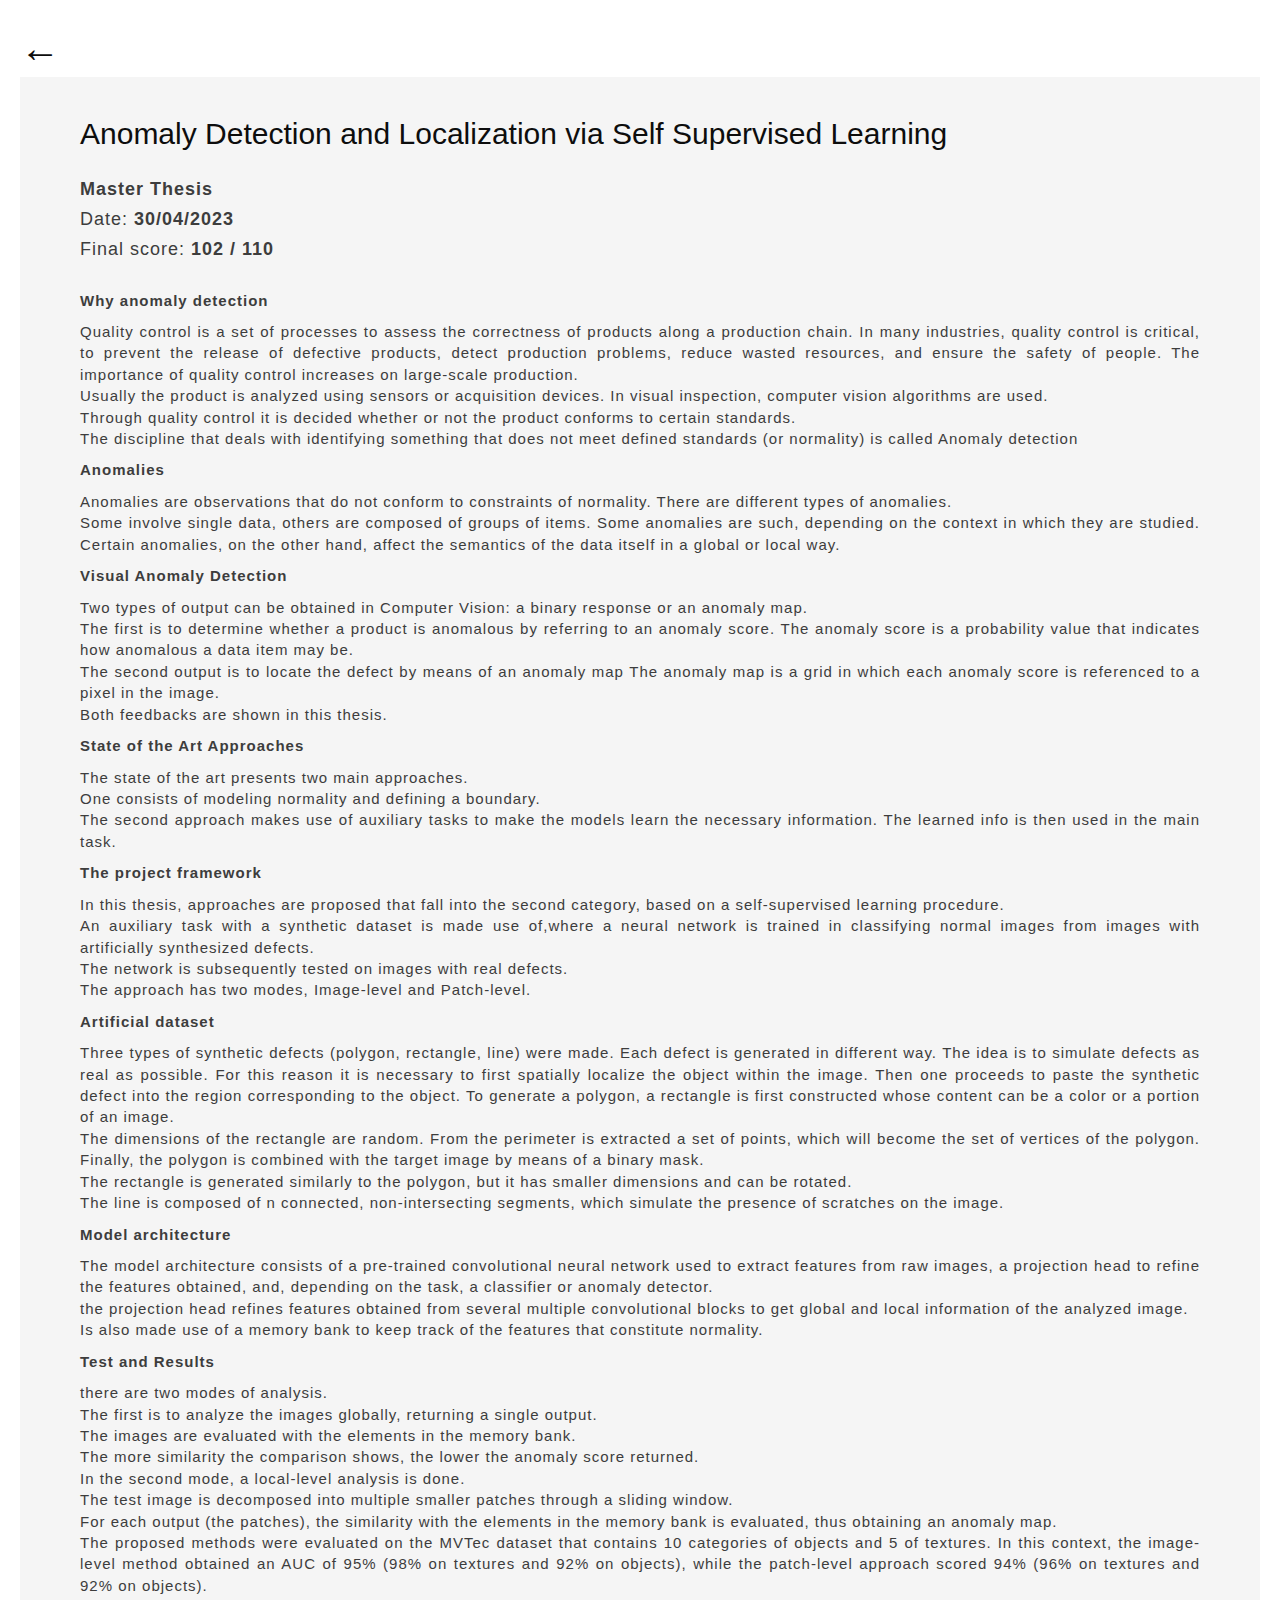
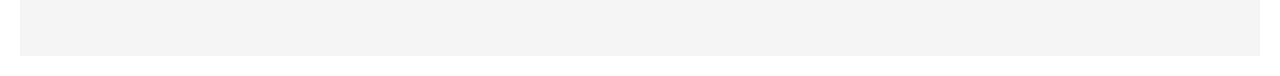
==== master_thesis_detail.html @ 566a7405 "thesis page detail 🔍" ====
<!DOCTYPE html>
<html lang="en">
    <head>
        <meta charset="UTF-8">
        <meta name="viewport" content="width=device-width, initial-scale=1.0">
        <meta http-equiv="X-UA-Compatible" content="ie=edge">
        <title>My Projects</title>
        <link rel="stylesheet" href="https://www.w3schools.com/w3css/4/w3.css">
        
        <!-- Latest compiled and minified CSS -->
        <link rel="stylesheet" href="https://maxcdn.bootstrapcdn.com/bootstrap/3.4.1/css/bootstrap.min.css">

        <!-- jQuery library -->
        <script src="https://ajax.googleapis.com/ajax/libs/jquery/3.6.3/jquery.min.js"></script>

        <!-- Latest compiled JavaScript -->
        <script src="https://maxcdn.bootstrapcdn.com/bootstrap/3.4.1/js/bootstrap.min.js"></script>
        <link rel="stylesheet" href="css/styles.css">
    </head>

    <body>
        <a class="back-arrow" href="index.html"><span>&larr;</span></a>
        <div class="container-detail">
            <h1 class="project-title">Anomaly Detection and Localization via Self 
                Supervised Learning</h1>
            <div class="project-header">
                <h4><strong>Master Thesis</strong></h4>
                <h4>Date: <strong>30/04/2023</strong></h4>
                <h4>Final score: <strong>102 / 110</strong></h4>
            </div>
            <div class="project-detail">
                <p><strong>Why anomaly detection</strong></p>
                <p>Quality control is a set of processes to assess the correctness of products along a production chain.
                    In many industries, quality control is critical, to prevent the release of defective products, detect production problems, reduce wasted resources, and ensure the safety of people.
                    The importance of quality control increases on large-scale production.<br>
                    Usually the product is analyzed using sensors or acquisition devices.
                    In visual inspection, computer vision algorithms are used.<br>
                    Through quality control it is decided whether or not the product conforms to certain standards.<br>
                    The discipline that deals with identifying something that does not meet defined standards (or normality) is called Anomaly detection</p>
                
                <p><strong>Anomalies</strong></p>
                <p>Anomalies are observations that do not conform to constraints of normality.
                    There are different types of anomalies.<br>
                    Some involve single data, others are composed of groups of items.
                    Some anomalies are such, depending on the context in which they are studied.
                    Certain anomalies, on the other hand, affect the semantics of the data itself in a global or local way.</p>

                <p><strong>Visual Anomaly Detection</strong></p>
                <p>Two types of output can be obtained in Computer Vision: a binary response or an anomaly map.<br>
                    The first is to determine whether a product is anomalous by referring to an anomaly score.
                    The anomaly score is a probability value that indicates how anomalous a data item may be.<br>
                    The second output is to locate the defect by means of an anomaly map
                    The anomaly map is a grid in which each anomaly score is referenced to a pixel in the image.<br>
                    Both feedbacks are shown in this thesis.
                </p>
                <p><strong>State of the Art Approaches</strong></p>
                <p>The state of the art presents two main approaches.<br>
                    One consists of modeling normality and defining a boundary.<br>
                    The second approach makes use of auxiliary tasks to make the models learn the necessary information.
                    The learned info is then used in the main task.
                </p>
                <p><strong>The project framework</strong></p>
                <p>In this thesis, approaches are proposed that fall into the second category, based on a self-supervised learning procedure.<br>
                    An auxiliary task with a synthetic dataset is made use of,where a neural network is trained in classifying normal images from images with artificially synthesized defects.<br>
                    The network is subsequently tested on images with real defects.<br>
                    The approach has two modes, Image-level and Patch-level.
                </p>
                <p><strong>Artificial dataset</strong></p>
                <p>Three types of synthetic defects (polygon, rectangle, line) were made. Each defect is generated in
                    different way. 
                    The idea is to simulate defects as real as possible. For this reason it is necessary to
                    first spatially localize the object within the image. Then
                    one proceeds to paste the synthetic defect into the region corresponding to the object.
                    To generate a polygon, a rectangle is first constructed whose content can
                    be a color or a portion of an image. <br>
                    The dimensions of the rectangle are random. From the perimeter is extracted a set of
                    points, which will become the set of vertices of the polygon. Finally, the polygon is
                    combined with the target image by means of a binary mask.<br>
                    The rectangle is generated similarly to the polygon, but it has smaller dimensions and can
                    be rotated.<br>
                    The line is composed of n connected, non-intersecting segments, which simulate the
                    presence of scratches on the image.
                </p>
                <p><strong>Model architecture</strong></p>
                <p>The model architecture consists of a pre-trained convolutional 
                    neural network used to extract features from raw images, 
                    a projection head to refine the features obtained, 
                    and, depending on the task, a classifier or anomaly detector.<br>
                    the projection head refines features obtained from several multiple 
                    convolutional blocks to get global and local information of the 
                    analyzed image.<br>
                    Is also made use of a memory bank to keep track of 
                    the features that constitute normality.
                </p>
                <p><strong>Test and Results</strong></p>
                there are two modes of analysis.<br>
                The first is to analyze the images globally, 
                returning a single output.<br>
                The images are evaluated with the elements in the memory bank.<br>
                The more similarity the comparison shows, the lower the anomaly score returned.<br>
                In the second mode, a local-level analysis is done.<br>
                The test image is decomposed into multiple smaller patches through a sliding window.<br>    
                For each output (the patches), the similarity with
                the elements in the memory bank is evaluated, thus obtaining an anomaly map.<br>
                The proposed methods were evaluated on the MVTec dataset that contains 10 categories of
                objects and 5 of textures. In this context, the image-level method obtained an
                AUC of 95% (98% on textures and 92% on objects), while the patch-level approach scored 94% (96% on textures and 92% on objects).
            </div>
        </div>
    </body>
</html>
---- css/styles.css ----
*,
*::before,
*::after {
  margin: 0;
  padding: 0;
  box-sizing: inherit;
}

html {
  box-sizing: border-box;
  font-size: 62.5%;
}
body{
    font-family: Arial, Helvetica, sans-serif;
}
.main{
  display: flex;
  justify-content: center;
  align-content: center;
  padding: 6rem;
  background-color: #f5f5f5;
}
body{
    padding: 2rem;
}

.grid {
  display: grid;
  width: 114rem;
  grid-gap: 6rem;
  grid-template-columns: repeat(auto-fit, minmax(30rem, 1fr));
  align-items: start;
}
.grid__item {
  background-color: #fff;
  text-decoration: none;
  border-radius: 0.4rem;
  overflow: hidden;
  box-shadow: 0 3rem 6rem rgba(0, 0, 0, 0.1);
  cursor: pointer;
  transition: 0.2s;
}
.grid__item:hover {
  text-decoration: none;
  transform: translateY(-0.5%);
  box-shadow: 0 4rem 8rem rgba(0, 0, 0, 0.2);
}

.card__img {
  display: block;
  width: 100%;
  height: 18rem;
  object-fit: cover;
}
.card__content {
  padding: 3rem 3rem;
}
.page__header {
    font-size: 5rem;
    text-align: center;
    font-weight: 300;
    color: #3d3d3d;
    margin-bottom: 1rem;
  }
.page__header__text {
  text-align: center;
  font-size: 1.5rem;
  line-height: 1.7;
  letter-spacing: 0.1rem;
  font-weight: 300;
  color: #3d3d3d;
  margin-bottom: 1rem;
}

.card__header {
  font-size: 2.5rem;
  font-weight: 500;
  color: #0d0d0d;
  margin-top: -2rem;
  margin-bottom: 3rem;
}

.card__text {
  font-size: 1.5rem;
  letter-spacing: 0.1rem;
  color: #3d3d3d;
  margin-top: -2rem;
  margin-bottom: 2rem;
}
.card__btn {
  display: block;
  width: 100%;
  padding: 1.5rem;
  font-size: 2rem;
  text-align: center;
  color: #3363ff;
  background-color: #e6ecff;
  border: none;
  border-radius: 0.4rem;
  transition: 0.2s;
  cursor: pointer;
}
.card__btn span {
  margin-left: 1rem;
  transition: 0.2s;
}
.card__btn:hover, .card__btn:active {
  background-color: #dce4ff;
}
.card__btn:hover span, .card__btn:active span {
  margin-left: 1.5rem;
}
.back-arrow{
  text-decoration: none;
  font-size: 4rem;
  color: #0d0d0d;
}
.back-arrow:hover{
  text-decoration: none;
}
.container-detail{
  justify-content: center;
  align-content: center;
  padding: 6rem;
  background-color: #f5f5f5;
}
.project-title{
  font-size: 3rem;
  font-weight: 500;
  color: #0d0d0d;
  margin-top: -2rem;
}
.project-header{
  font-size: 1.5rem;
  letter-spacing: 0.1rem;
  color: #3d3d3d;
  margin-top: 3rem;
}
.project-detail{
  font-size: 1.5rem;
  text-align: justify;
  letter-spacing: 0.1rem;
  color: #3d3d3d;
  margin-top: 3rem;
}
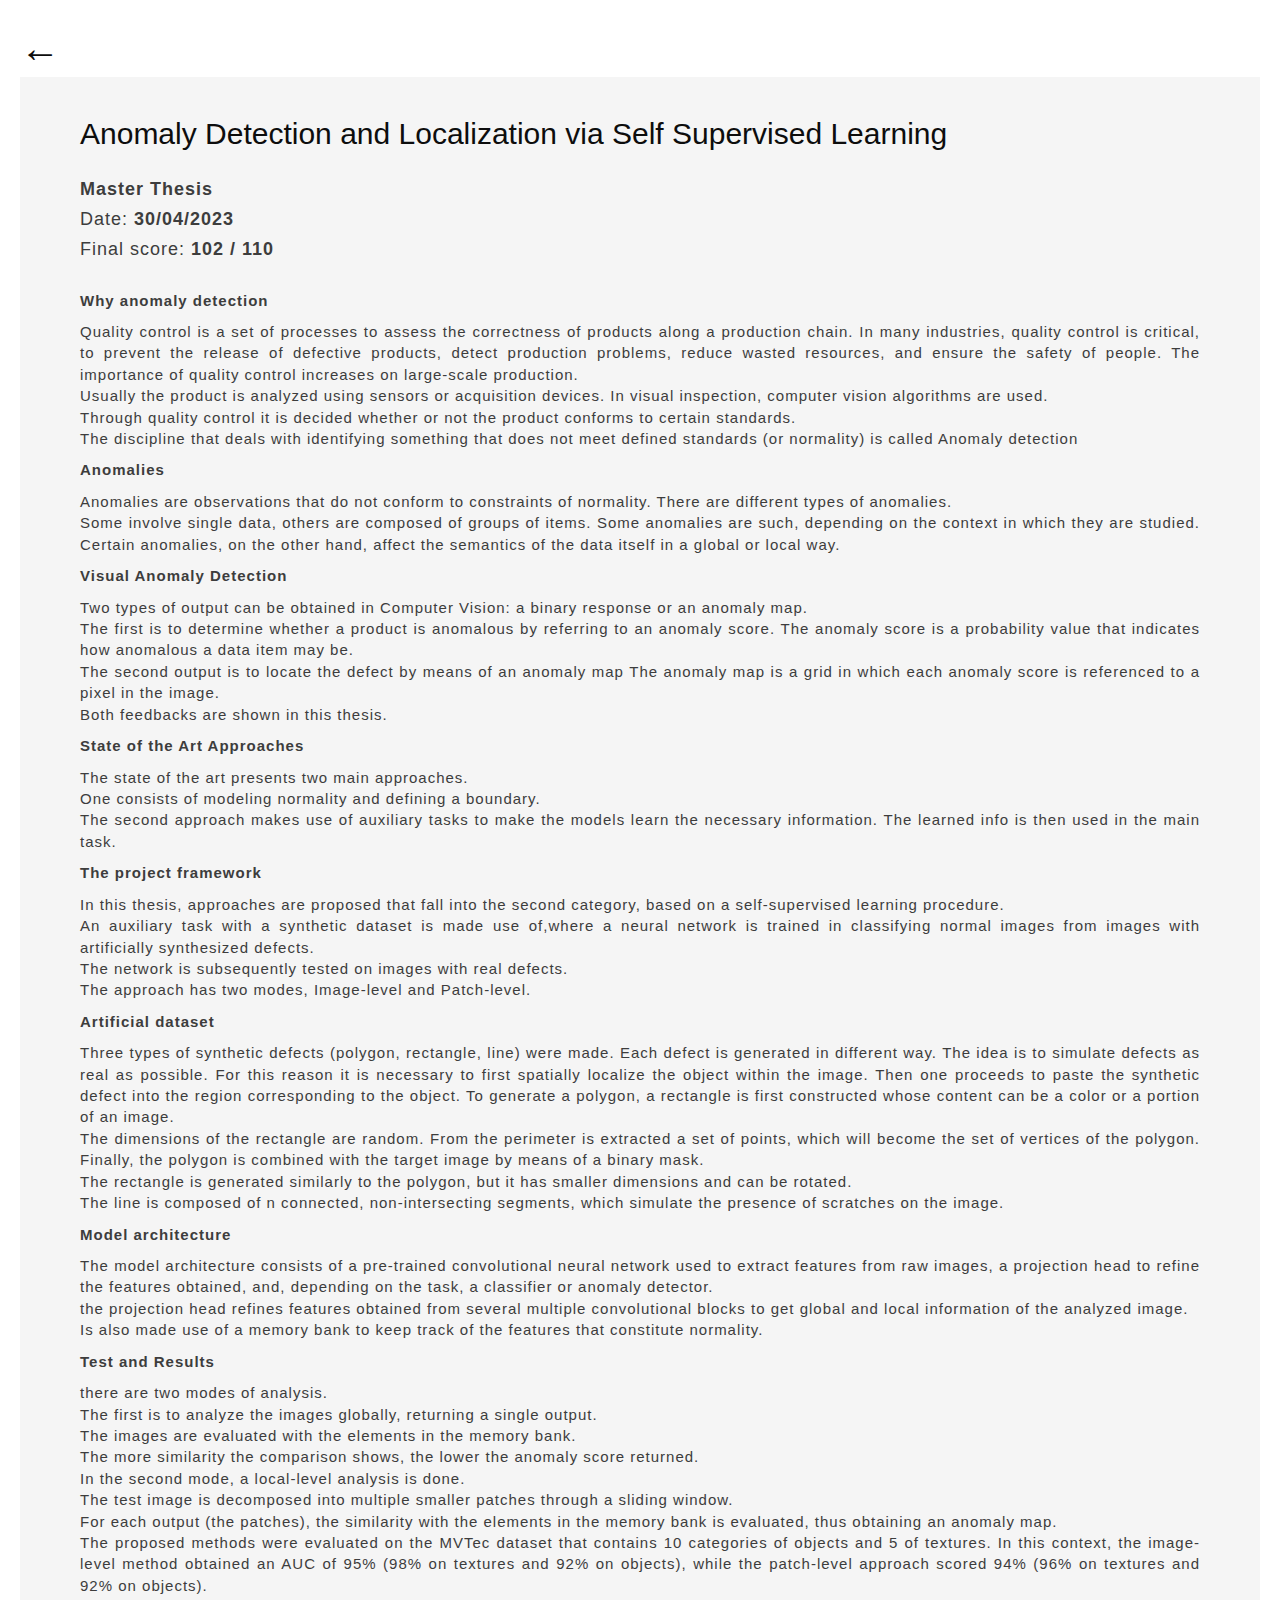
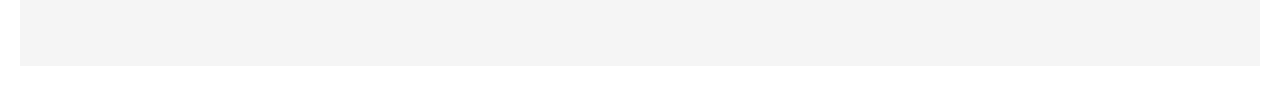
==== commit ccefcaae: "code refactor" ====
--- a/master_thesis_detail.html
+++ b/master_thesis_detail.html
@@ -93,18 +93,20 @@
                     the features that constitute normality.
                 </p>
                 <p><strong>Test and Results</strong></p>
-                there are two modes of analysis.<br>
-                The first is to analyze the images globally, 
-                returning a single output.<br>
-                The images are evaluated with the elements in the memory bank.<br>
-                The more similarity the comparison shows, the lower the anomaly score returned.<br>
-                In the second mode, a local-level analysis is done.<br>
-                The test image is decomposed into multiple smaller patches through a sliding window.<br>    
-                For each output (the patches), the similarity with
-                the elements in the memory bank is evaluated, thus obtaining an anomaly map.<br>
-                The proposed methods were evaluated on the MVTec dataset that contains 10 categories of
-                objects and 5 of textures. In this context, the image-level method obtained an
-                AUC of 95% (98% on textures and 92% on objects), while the patch-level approach scored 94% (96% on textures and 92% on objects).
+                <p>there are two modes of analysis.<br>
+                    The first is to analyze the images globally, 
+                    returning a single output.<br>
+                    The images are evaluated with the elements in the memory bank.<br>
+                    The more similarity the comparison shows, the lower the anomaly score returned.<br>
+                    In the second mode, a local-level analysis is done.<br>
+                    The test image is decomposed into multiple smaller patches through a sliding window.<br>    
+                    For each output (the patches), the similarity with
+                    the elements in the memory bank is evaluated, thus obtaining an anomaly map.<br>
+                    The proposed methods were evaluated on the MVTec dataset that contains 10 categories of
+                    objects and 5 of textures. In this context, the image-level method obtained an
+                    AUC of 95% (98% on textures and 92% on objects), while the patch-level approach scored 94% (96% on textures and 92% on objects).
+                </p>
+                
             </div>
         </div>
     </body>
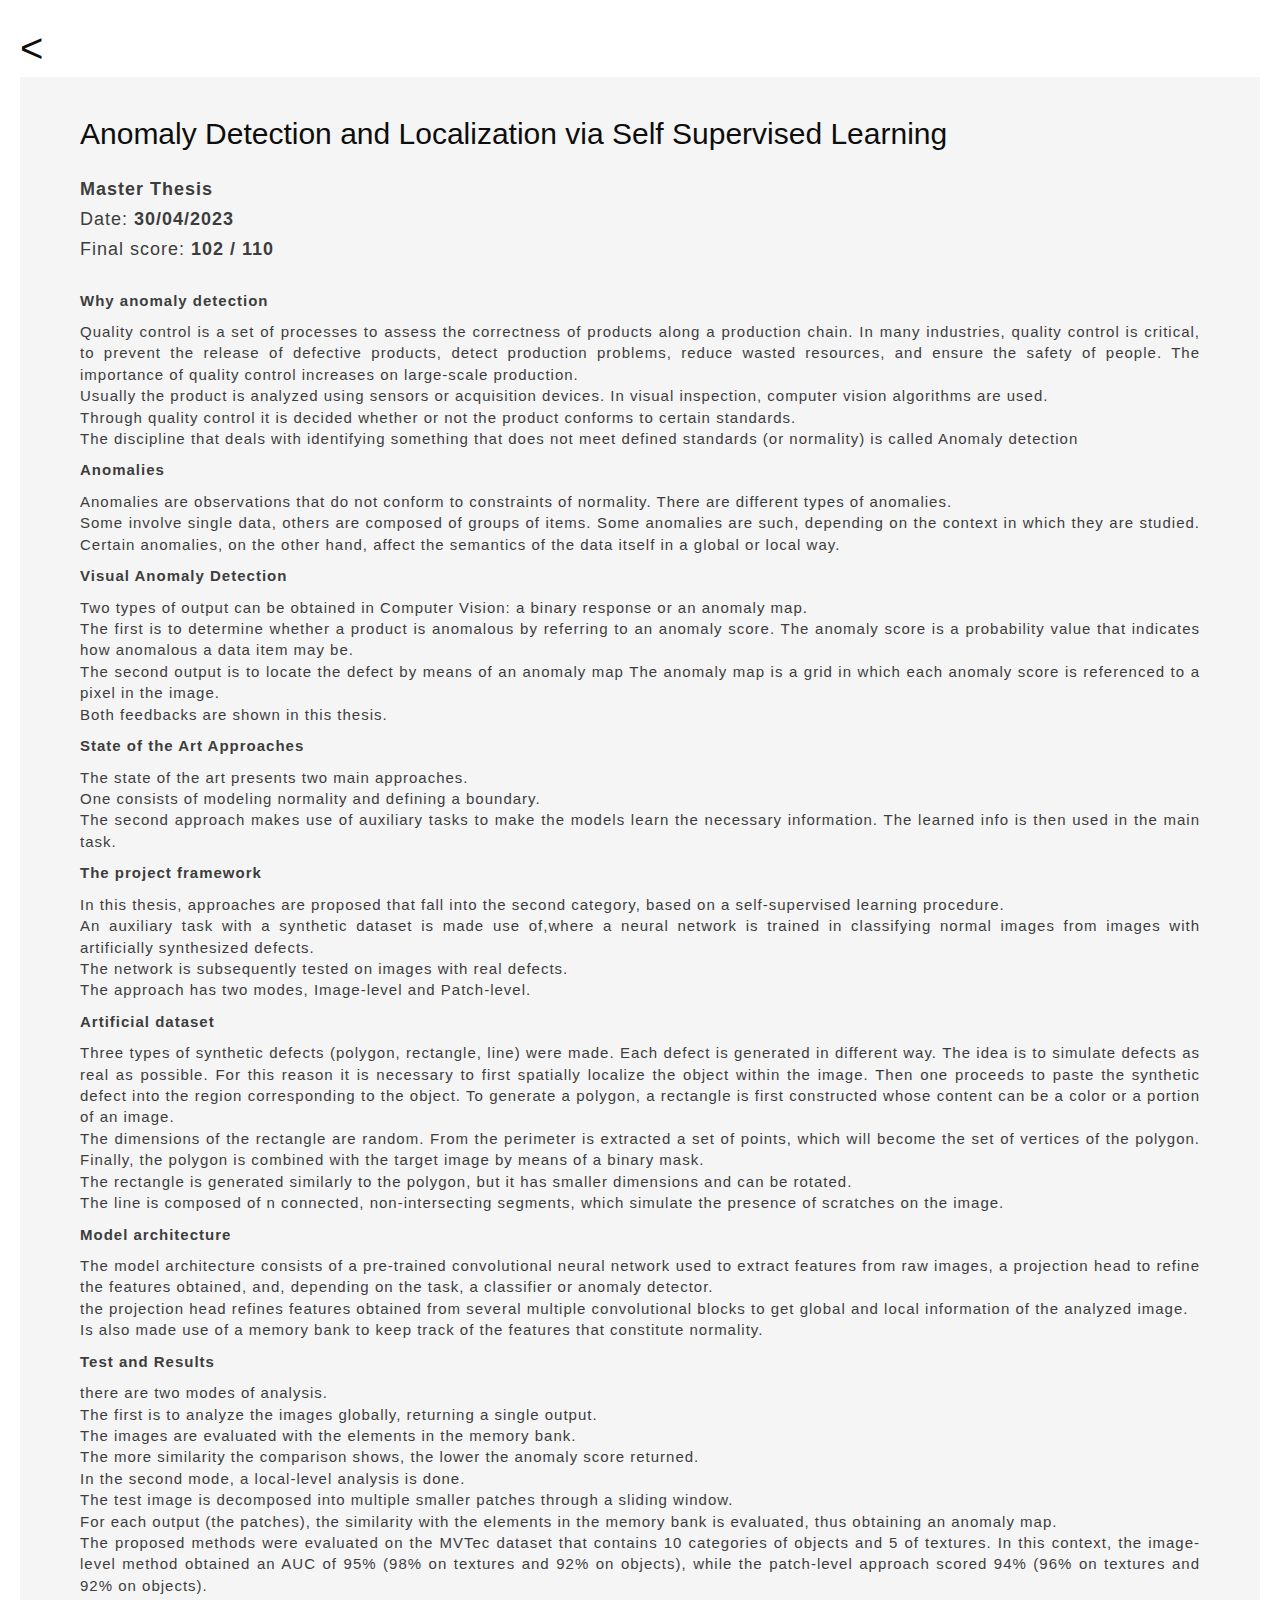
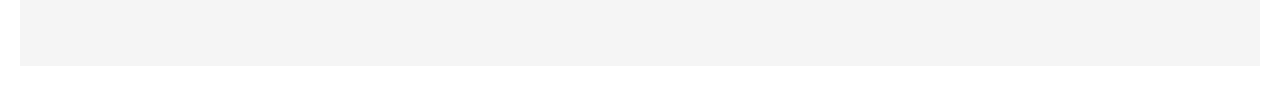
==== commit bdbf2b3b: "site icon" ====
--- a/master_thesis_detail.html
+++ b/master_thesis_detail.html
@@ -4,7 +4,8 @@
         <meta charset="UTF-8">
         <meta name="viewport" content="width=device-width, initial-scale=1.0">
         <meta http-equiv="X-UA-Compatible" content="ie=edge">
-        <title>My Projects</title>
+        <title>Master Thesis Project</title>
+        <link rel="icon" type="image/x-icon" href="/imgs/pear.png">
         <link rel="stylesheet" href="https://www.w3schools.com/w3css/4/w3.css">
         
         <!-- Latest compiled and minified CSS -->
@@ -19,7 +20,7 @@
     </head>
 
     <body>
-        <a class="back-arrow" href="index.html"><span>&larr;</span></a>
+        <a class="back-arrow" href="index.html"><span><</span></a>
         <div class="container-detail">
             <h1 class="project-title">Anomaly Detection and Localization via Self 
                 Supervised Learning</h1>
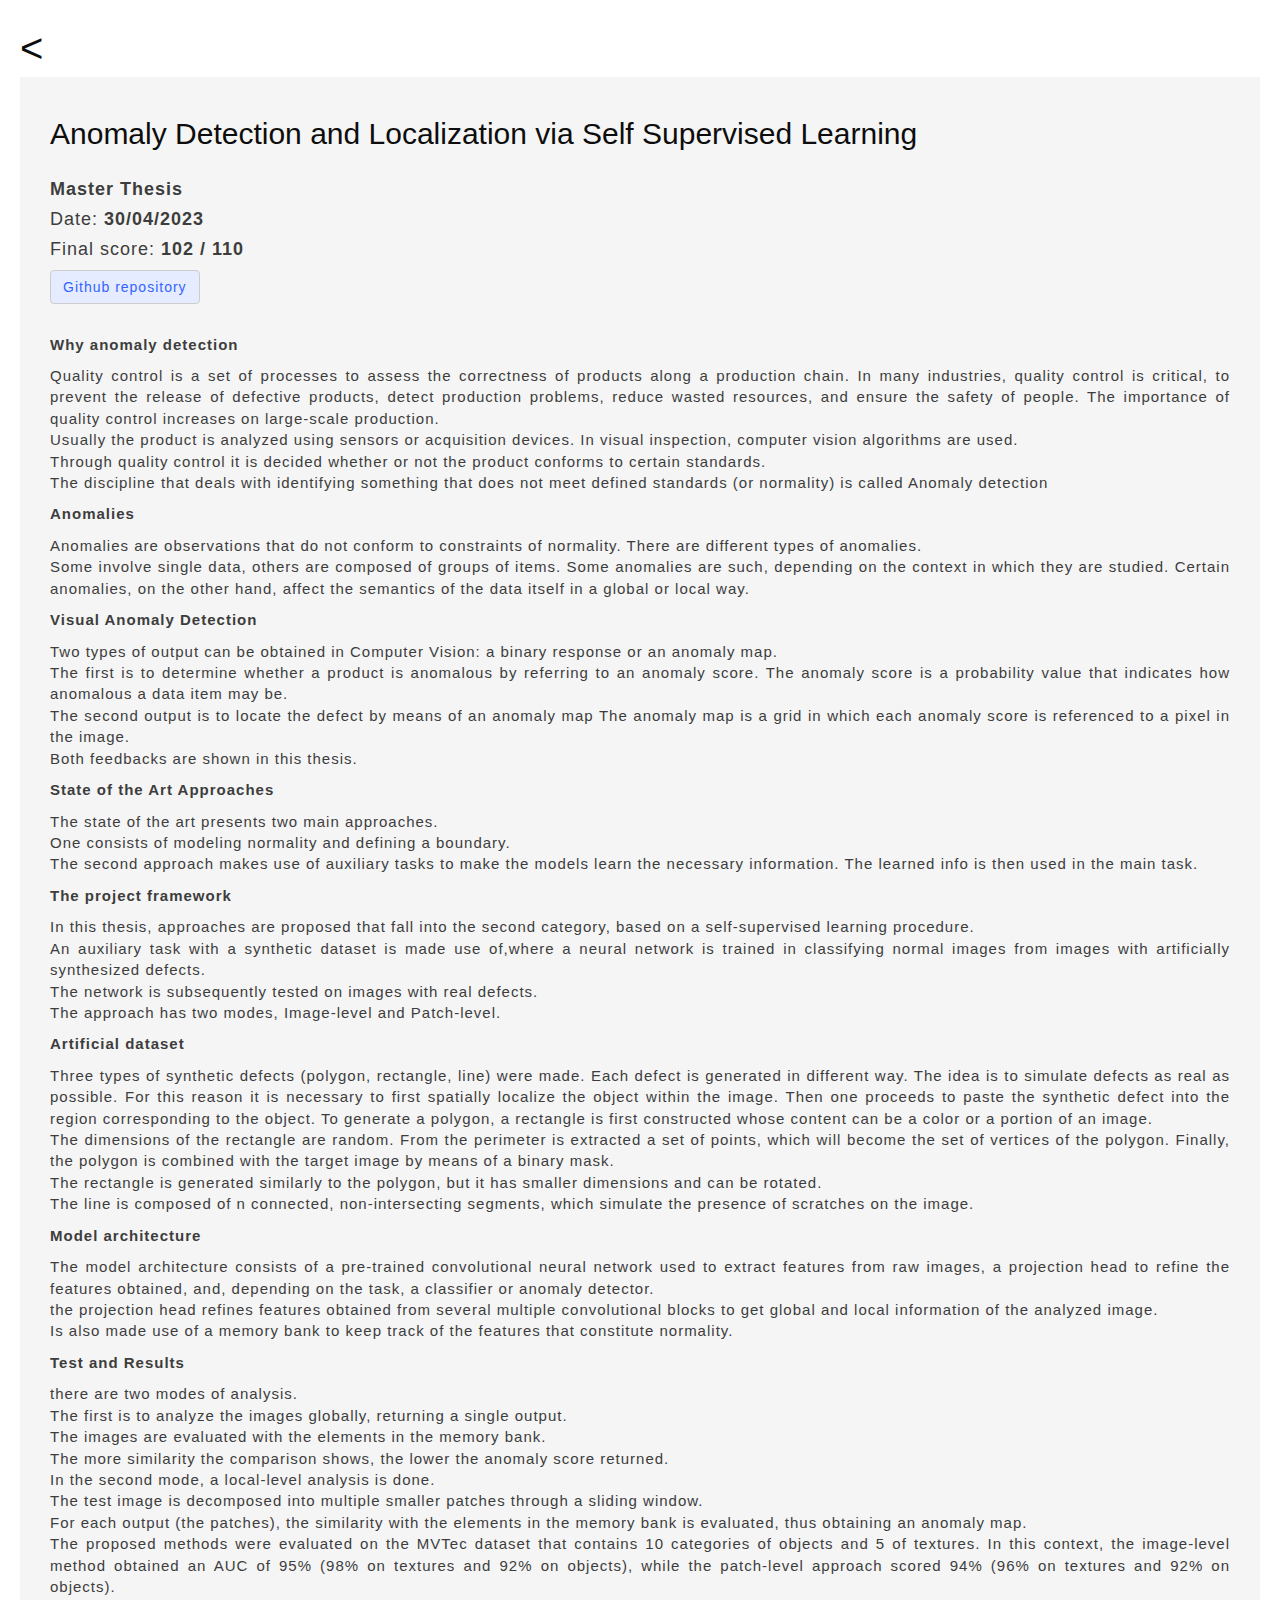
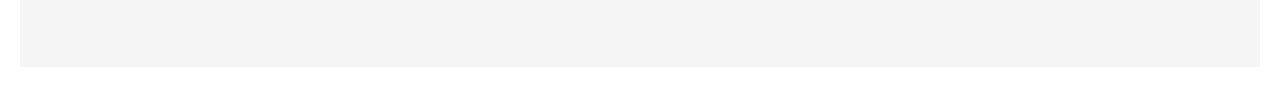
==== commit 55009ce8: "iot page detail 📝" ====
--- a/master_thesis_detail.html
+++ b/master_thesis_detail.html
@@ -28,6 +28,7 @@
                 <h4><strong>Master Thesis</strong></h4>
                 <h4>Date: <strong>30/04/2023</strong></h4>
                 <h4>Final score: <strong>102 / 110</strong></h4>
+                <a class="btn btn-default git-button" href="https://github.com/gabry1998/Self-Supervised-Anomaly-Detection">Github repository</a>
             </div>
             <div class="project-detail">
                 <p><strong>Why anomaly detection</strong></p>
--- a/css/styles.css
+++ b/css/styles.css
@@ -100,6 +100,15 @@
   transition: 0.2s;
   cursor: pointer;
 }
+.git-button{
+  color: #3363ff;
+  background-color: #e6ecff;
+  text-align: center;
+  transition: 0.2s;
+}
+.git-button:hover, .git-button:active {
+  background-color: #dce4ff;
+}
 .card__btn span {
   margin-left: 1rem;
   transition: 0.2s;
@@ -125,18 +134,24 @@
   background-color: #f5f5f5;
 }
 .project-title{
+  margin-left: -3rem;
+  margin-right: -3rem;
   font-size: 3rem;
   font-weight: 500;
   color: #0d0d0d;
   margin-top: -2rem;
 }
 .project-header{
+  margin-left: -3rem;
+  margin-right: -3rem;
   font-size: 1.5rem;
   letter-spacing: 0.1rem;
   color: #3d3d3d;
   margin-top: 3rem;
 }
 .project-detail{
+  margin-left: -3rem;
+  margin-right: -3rem;
   font-size: 1.5rem;
   text-align: justify;
   letter-spacing: 0.1rem;
